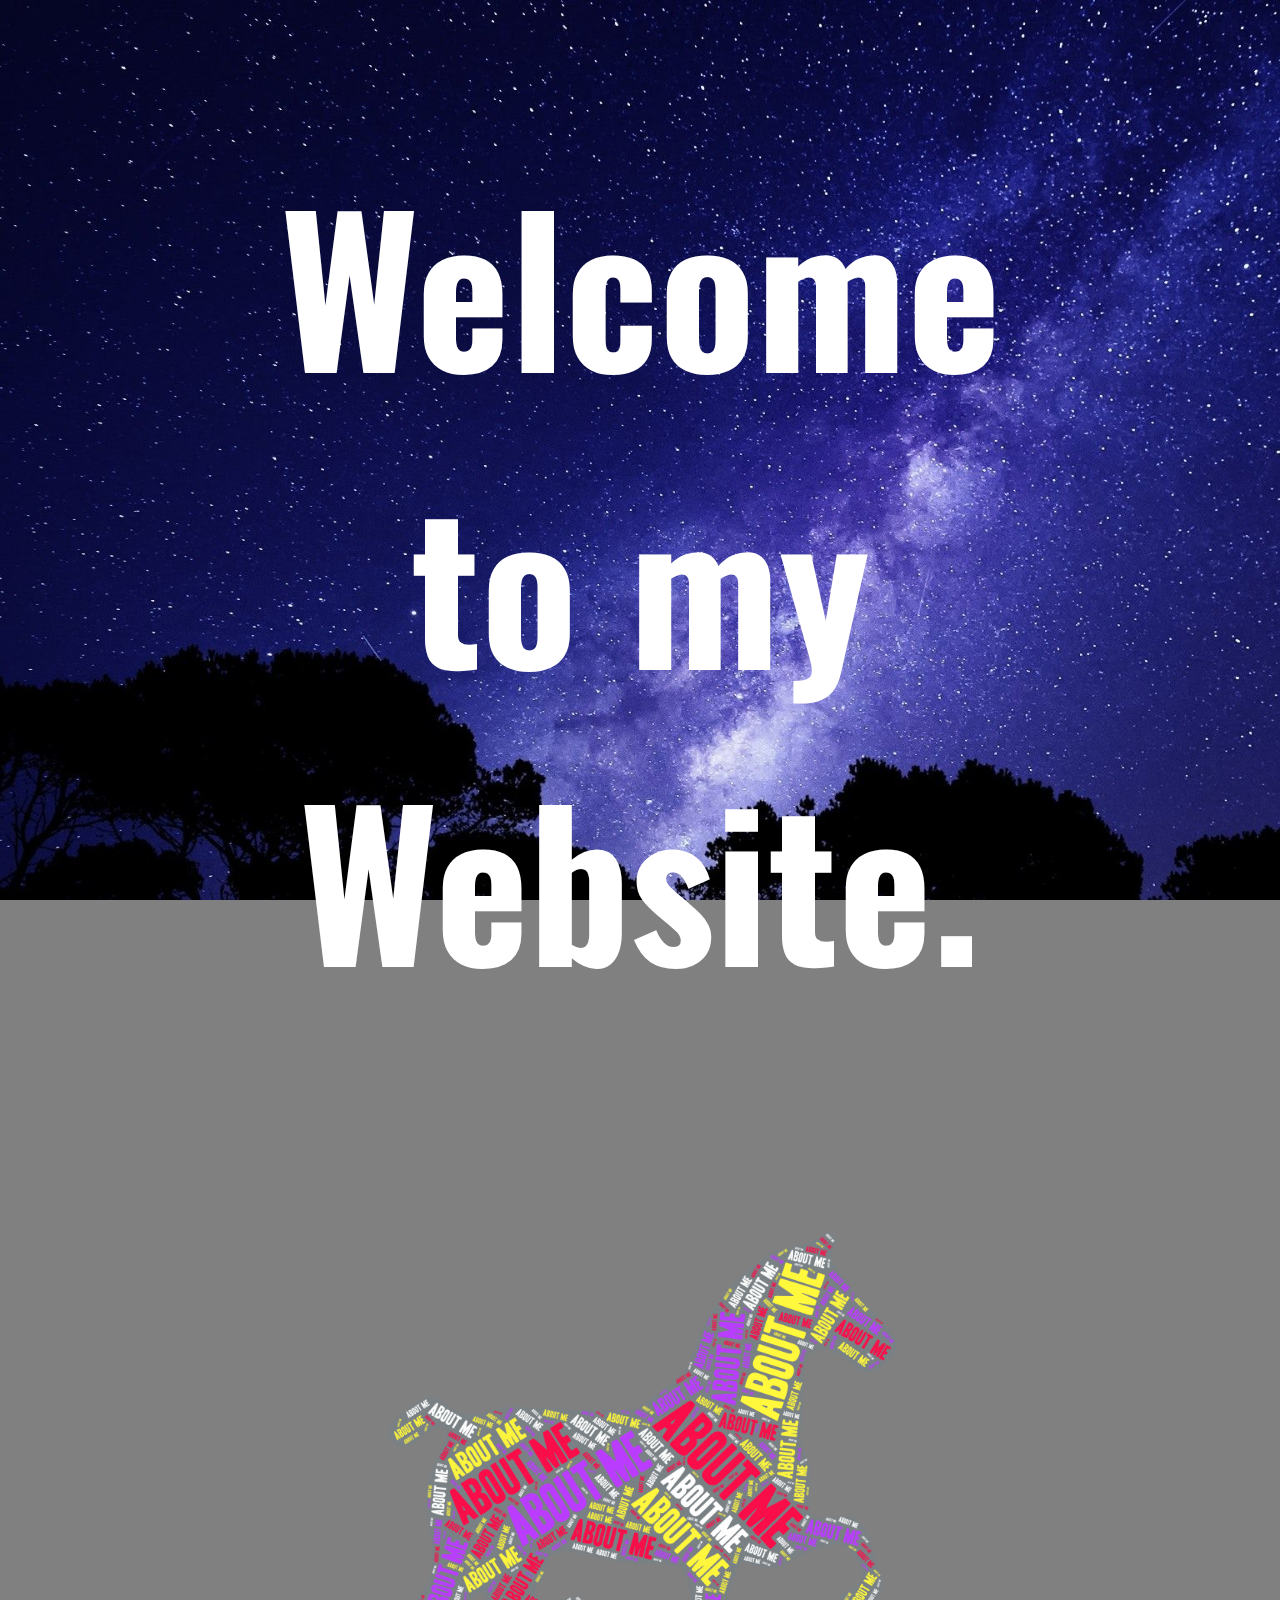
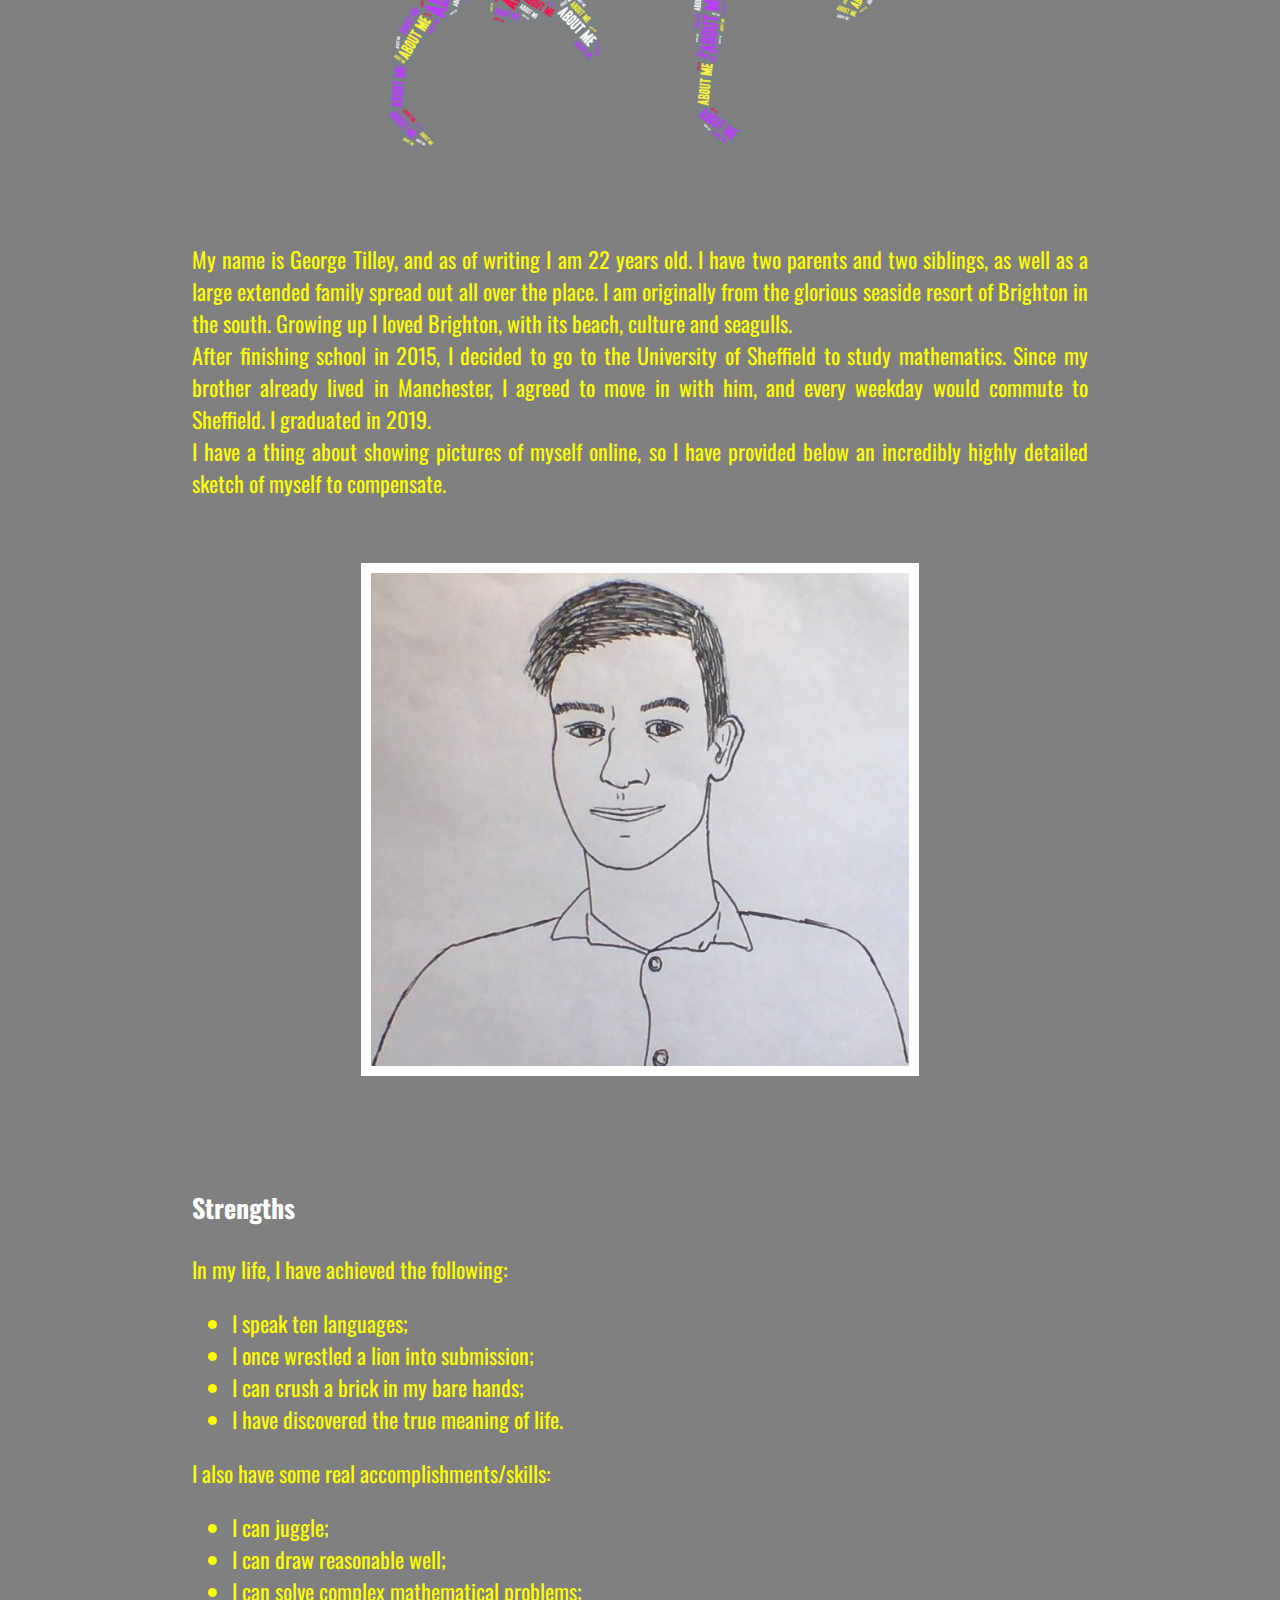
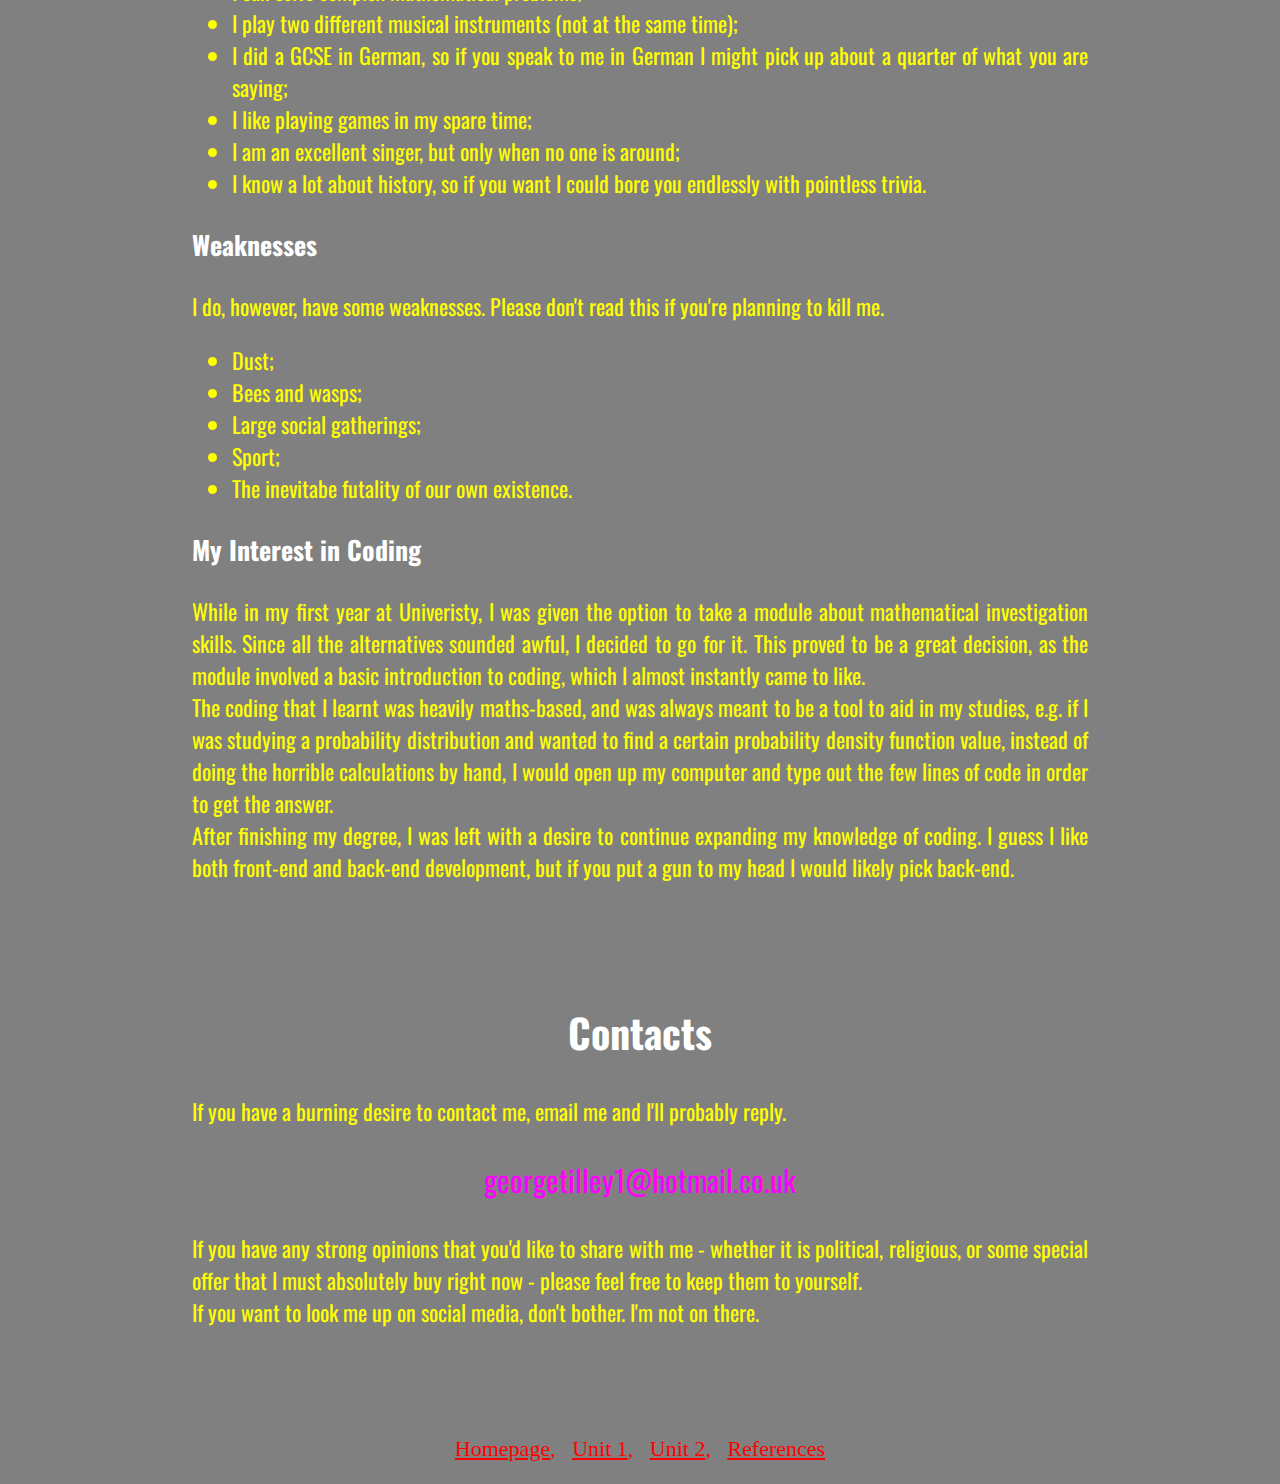
==== index.html @ 0f6297c3 "Add files via upload" ====
<!DOCTYPE html>
<html lang="en">
<head>
    <meta charset="UTF-8">
    <link rel="stylesheet" type="text/css" href="main.css">
    <link href="https://fonts.googleapis.com/css2?family=Oswald:wght@500&display=swap" rel="stylesheet">
    <link href="https://fonts.googleapis.com/css2?family=Cinzel:wght@700&display=swap" rel="stylesheet">
    <title>Homepage</title>
</head>

<body>
    <h1 id="welcome">Welcome to my Website.</h1>

    <div>
        <img class="logo" src="logo1.png" alt="About Me">
    </div>
    

    <div class="text">
        <p>My name is George Tilley, and as of writing I am 22 years old. I have two parents and two siblings, as well as a large extended family spread out all over the place. I am originally from the glorious seaside resort of Brighton in the south. Growing up I loved Brighton, with its beach, culture and seagulls.<br> 
        After finishing school in 2015, I decided to go to the University of Sheffield to study mathematics. Since my brother already lived in Manchester, I agreed to move in with him, and every weekday would commute to Sheffield. I graduated in 2019. <br> I have a thing about showing pictures of myself online, so I have provided below an incredibly highly detailed sketch of myself to compensate. <br><br><br> <img id="sketch" src="sketch1.jpg" alt="Rough Sketch"></p><br><br>
    </div>

    <h3>Strengths</h3>
    <div class="text">
        <p>In my life, I have achieved the following:
        <ul>
            <li>I speak ten languages;
            <li>I once wrestled a lion into submission;
            <li>I can crush a brick in my bare hands;
            <li>I have discovered the true meaning of life.
        </ul>
        I also have some real accomplishments/skills: 
        <ul>
            <li>I can juggle;
            <li>I can draw reasonable well;
            <li>I can solve complex mathematical problems;
            <li>I play two different musical instruments (not at the same time);
            <li>I did a GCSE in German, so if you speak to me in German I might pick up about a quarter of what you are saying;
            <li>I like playing games in my spare time;
            <li>I am an excellent singer, but only when no one is around;
            <li>I know a lot about history, so if you want I could bore you endlessly with pointless trivia.
        </ul></p>
    </div>

    <h3>Weaknesses</h3>
    <div class="text">
        <p>I do, however, have some weaknesses. Please don't read this if you're planning to kill me.
        <ul>
            <li>Dust;
            <li>Bees and wasps;
            <li>Large social gatherings;
            <li>Sport;
            <li>The inevitabe futality of our own existence.
        </ul></p>
    </div>

    <h3>My Interest in Coding</h3>

    <div class="text">
        <p>While in my first year at Univeristy, I was given the option to take a module about mathematical investigation skills. Since all the alternatives sounded awful, I decided to go for it. This proved to be a great decision, as the module involved a basic introduction to coding, which I almost instantly came to like. <br> The coding that I learnt was heavily maths-based, and was always meant to be a tool to aid in my studies, e.g. if I was studying a probability distribution and wanted to find a certain probability density function value, instead of doing the horrible calculations by hand, I would open up my computer and type out the few lines of code in order to get the answer. <br> After finishing my degree, I was left with a desire to continue expanding my knowledge of coding. I guess I like both front-end and back-end development, but if you put a gun to my head I would likely pick back-end.</p><br><br>
    </div>

    <h2>Contacts</h2>
    <div class="text">
        <p>If you have a burning desire to contact me, email me and I'll probably reply.</p>
        <p id="email">georgetilley1@hotmail.co.uk</p>
        <p>If you have any strong opinions that you'd like to share with me - whether it is political, religious, or some special offer that I must absolutely buy right now - please feel free to keep them to yourself.<br> If you want to look me up on social media, don't bother. I'm not on there.</p><br><br>
    </div>

    <div class="nav">
        <p><a href="index.html">Homepage</a>, &nbsp; <a href="unit1.html">Unit 1</a>, &nbsp; <a href="unit2.html">Unit 2</a>, &nbsp; <a href="references.html">References</a><p>
    </div>

</body>
</html>
---- main.css ----
body {
    background: url("background2.jpg") repeat center center fixed;
    background-color: gray;
    margin-left: 15%;
    margin-right: 15%;
    margin-top: auto;
    margin-bottom: auto;
    background-size: cover;
    width: auto;
}

h1 {
    font-family: 'Oswald', sans-serif;
    font-size: 100px;
    text-align: center;
    color: white;
}

.logo {
    display: block;
    width: 60%;
    padding: 60px;
    margin-left: auto;
    margin-right: auto;
}

#welcome {
    font-size: 200px;
    text-align: center;
}

h2 {
    font-family: 'Oswald', sans-serif;
    font-size: 40px;
    color: white;
    text-align: center;
}

h3 {
    font-family: 'Oswald', sans-serif;
    font-size: 26px;
    color: white;
}

.text {
    /* font-family: 'Cinzel', serif; */
    font-family: 'Oswald', sans-serif;
    color: yellow;
    font-size: 22px;
    text-align: justify;
    text-justify: inter-word;
}

#sketch {
    display: block;
    width: 60%;
    padding: 0px;
    margin-left: auto;
    margin-right: auto;
    border: 10px solid white;
}

#email {
    color: magenta;
    font-size: 30px;
    text-align: center;
}

.nav {
    color: red;
    font-size: 22px;
    text-align: center;
}

a {
    color: red;
    font-size: 22px;
}
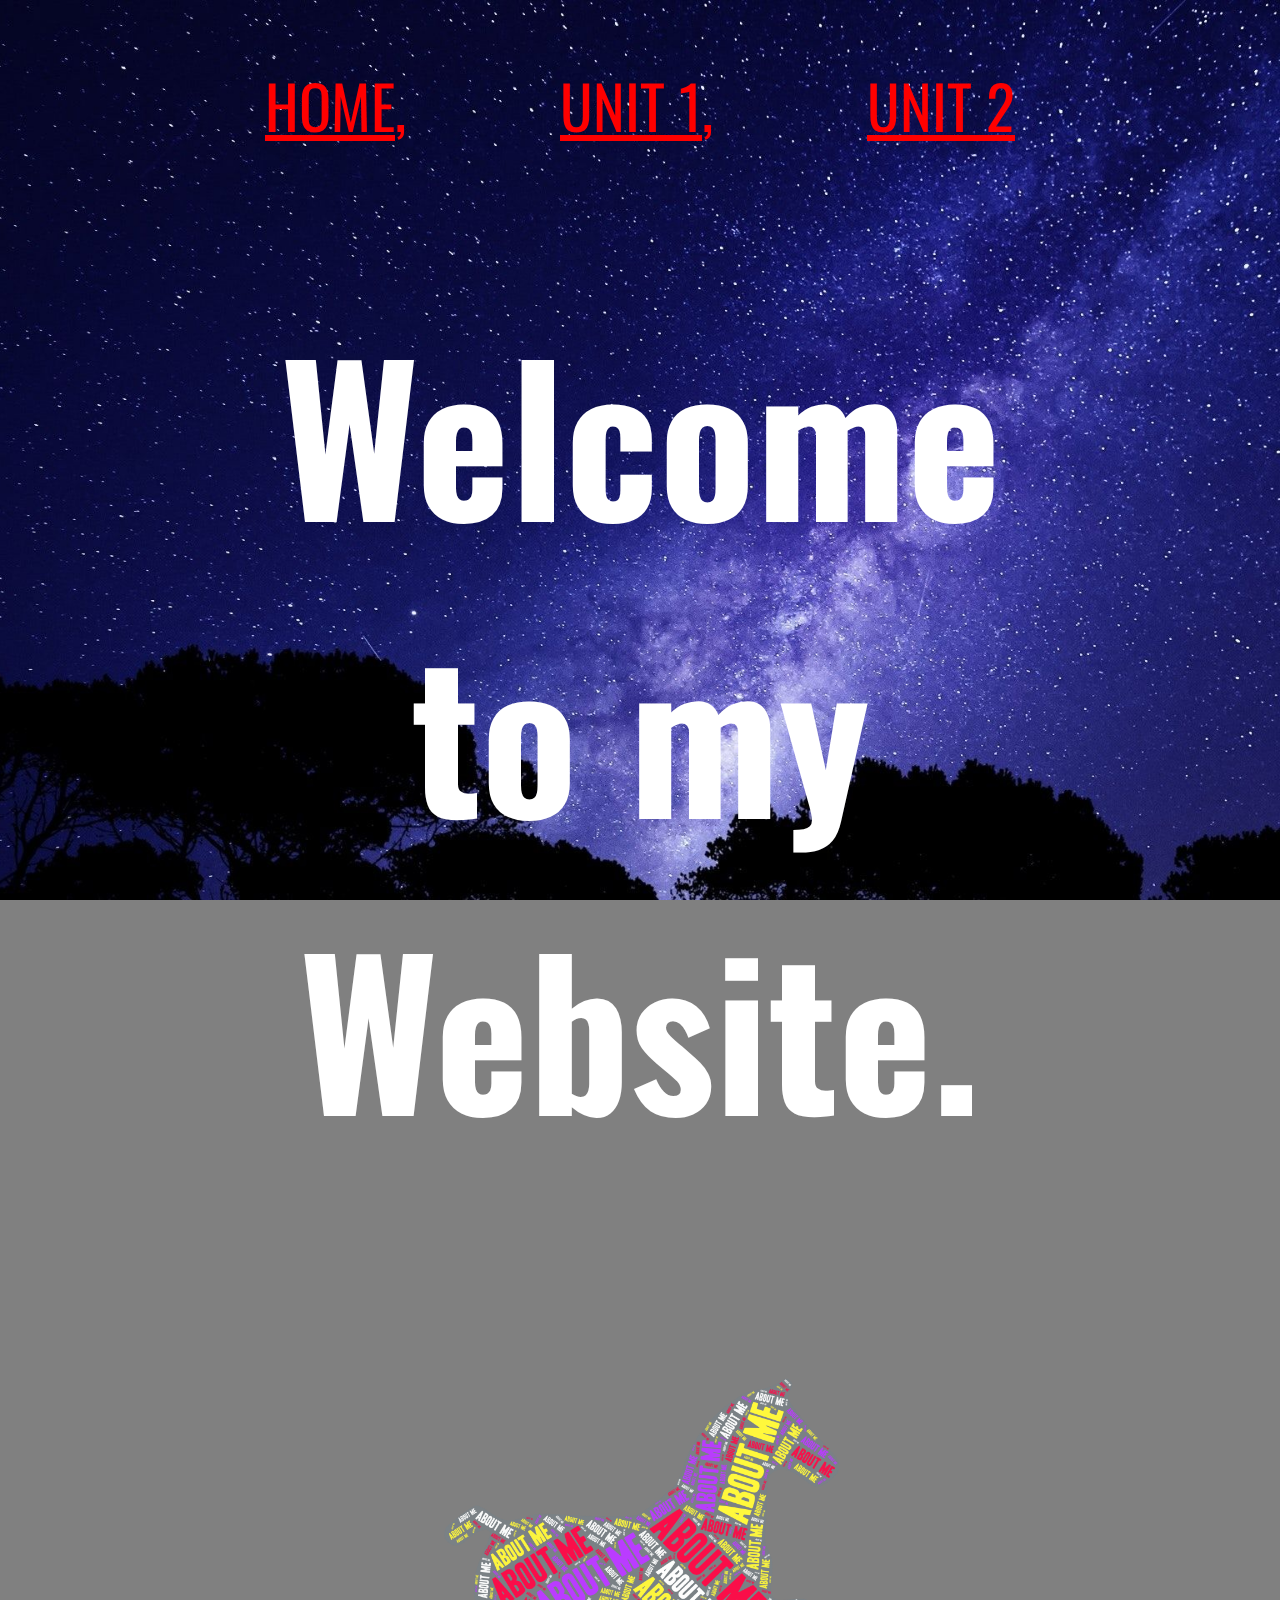
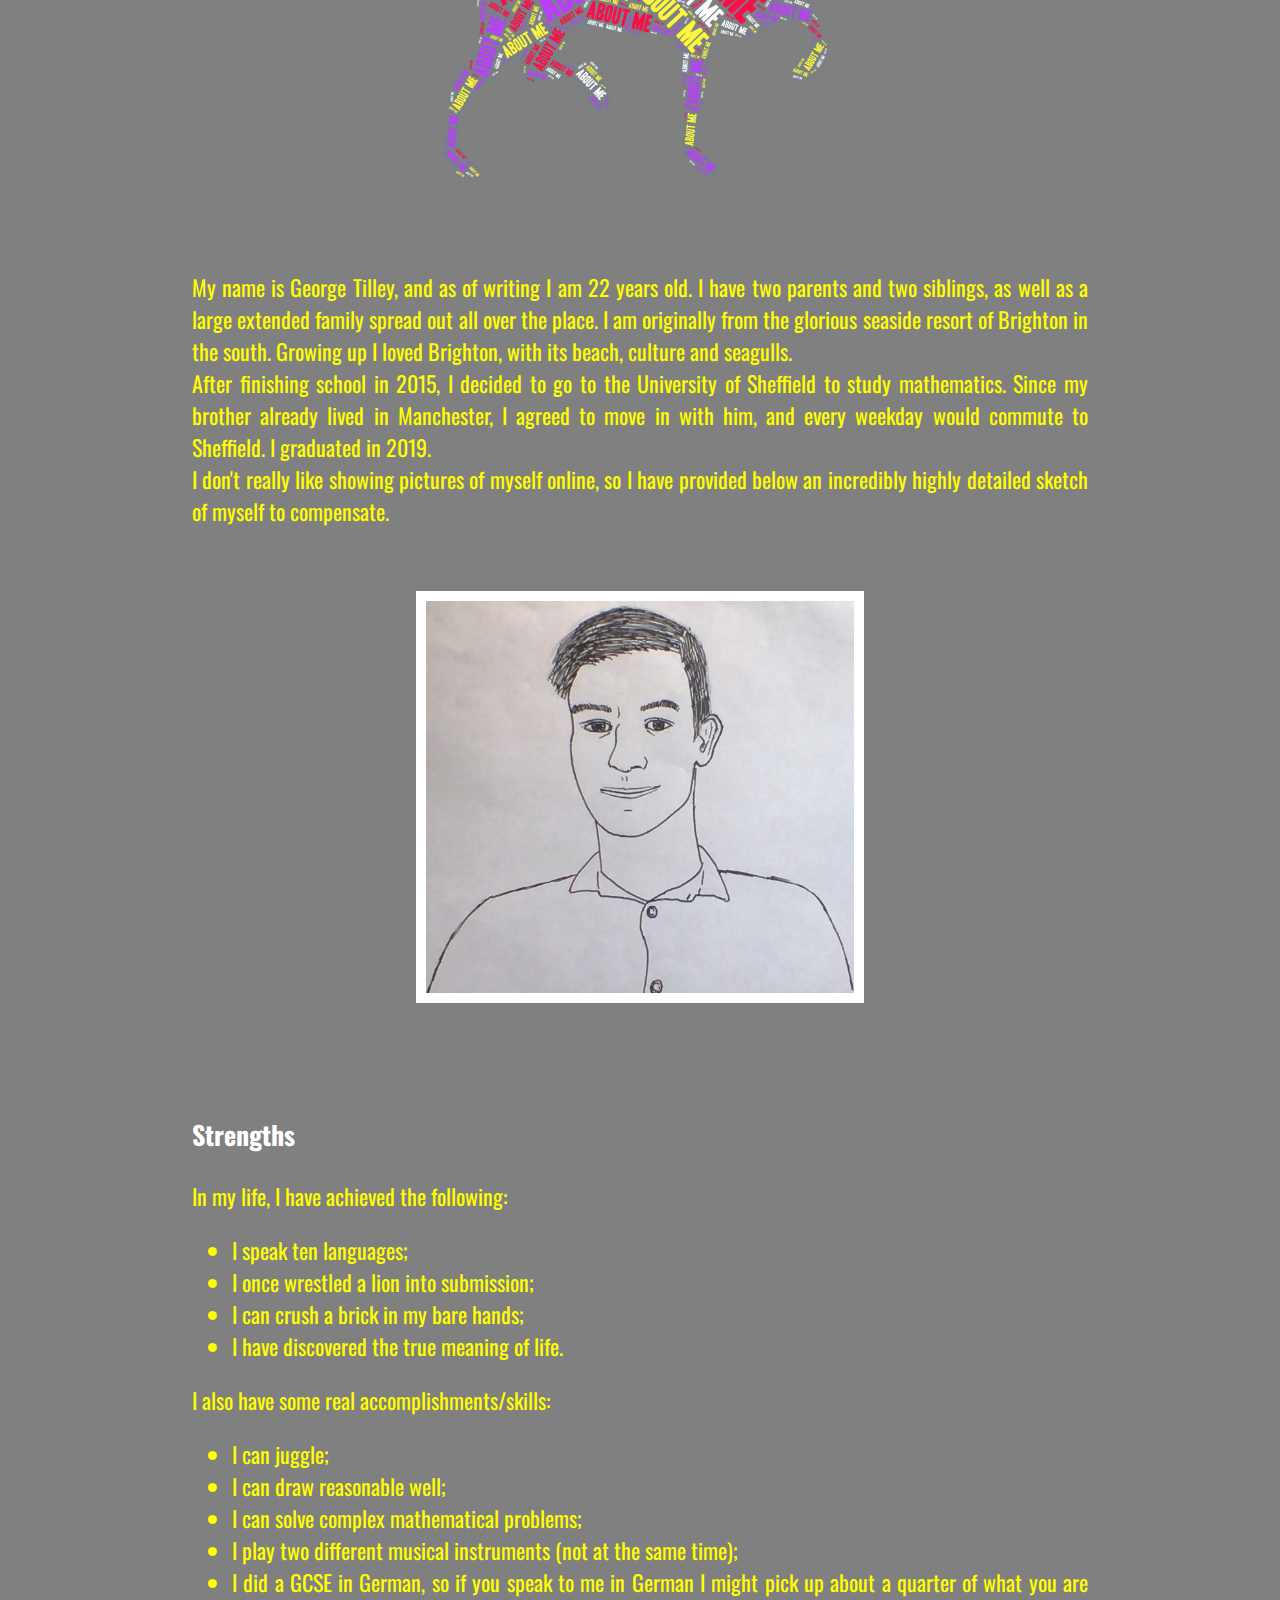
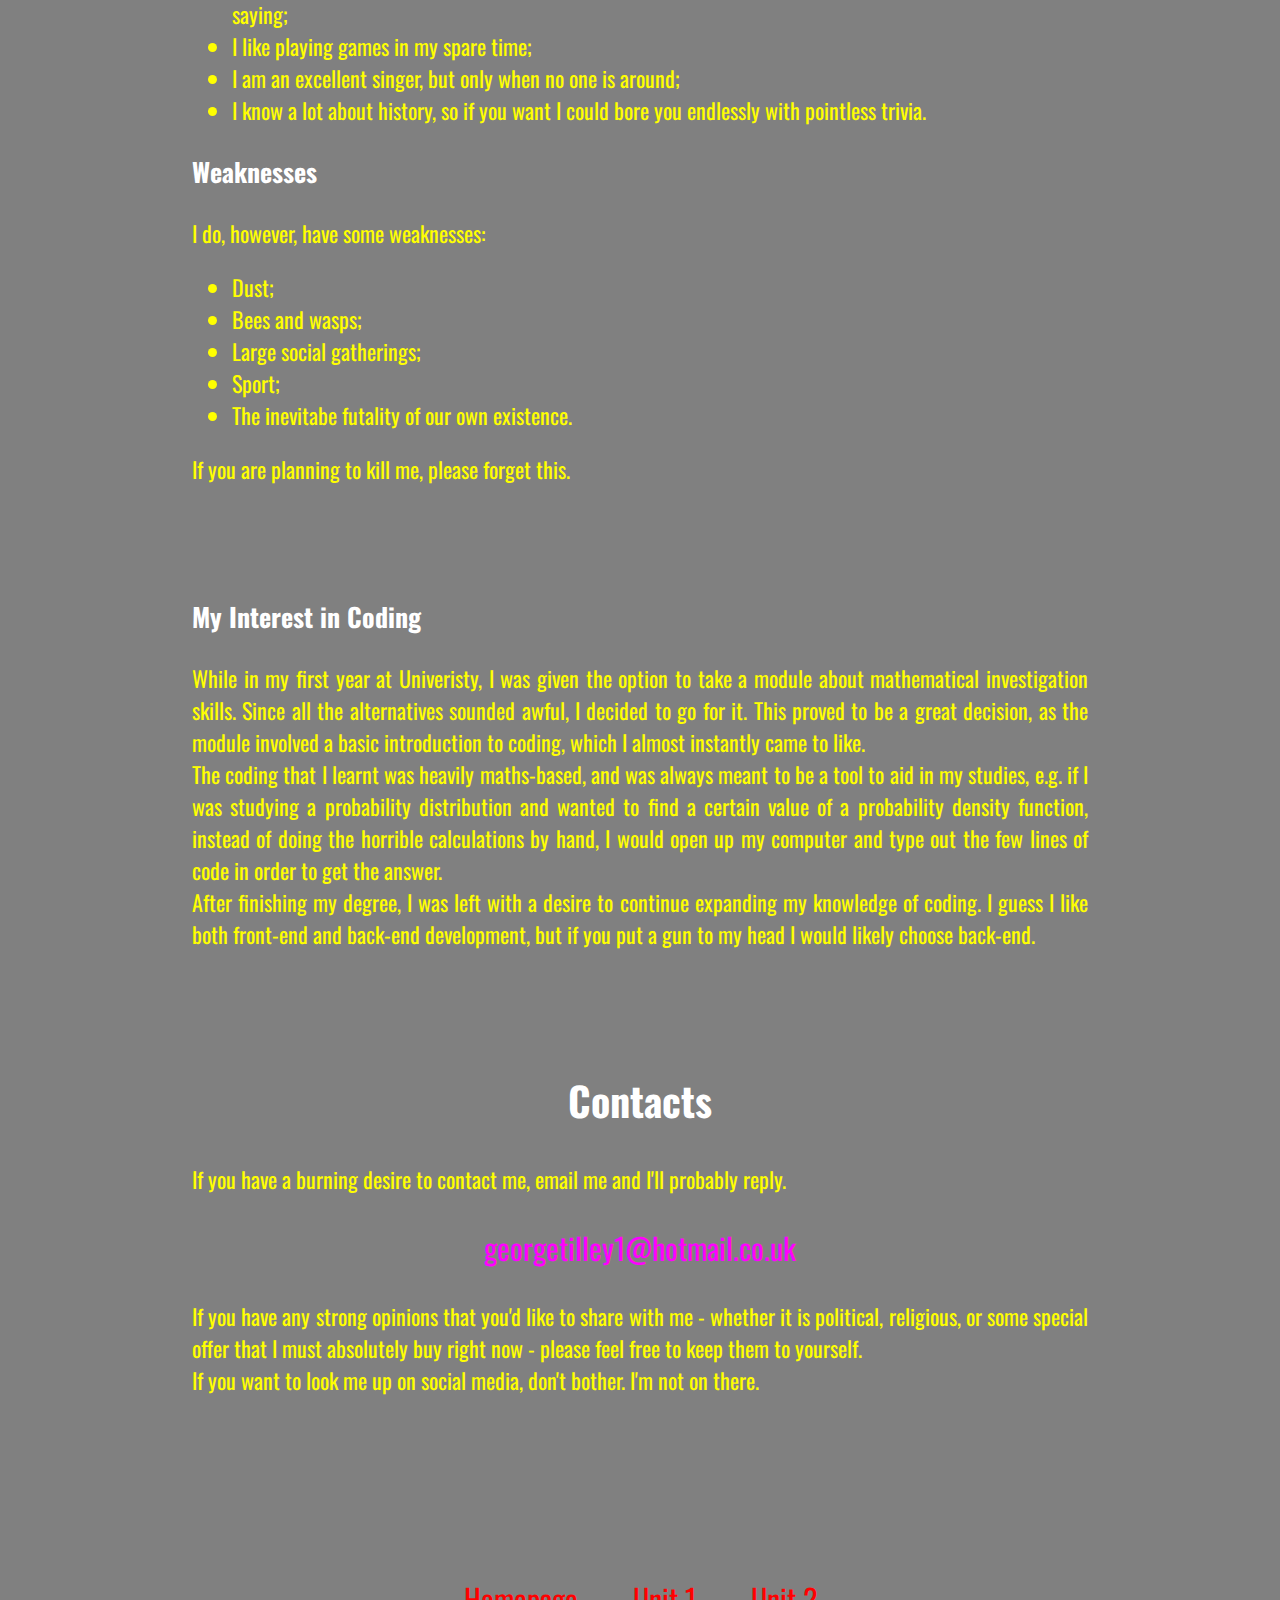
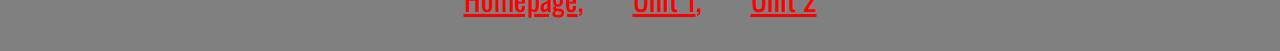
==== commit acf218d8: "Add files via upload" ====
--- a/index.html
+++ b/index.html
@@ -9,6 +9,15 @@
 </head>
 
 <body>
+    <!-- <div class="container">
+        <div class="box box 1"><a href="index.html">HOME</a></div>
+        <div class="box box 2"><a href="unit1.html">UNIT 1</a></div>
+        <div class="box box 3"><a href="unit2.html">UNIT 2</a></div>
+    </div> -->
+    <div class="navbar">
+        <p><a class="link1" href="index.html">HOME</a>, &nbsp; &nbsp; &nbsp; &nbsp; &nbsp; <a class="link1" href="unit1.html">UNIT 1</a>, &nbsp; &nbsp; &nbsp; &nbsp; &nbsp; <a class="link1" href="unit2.html">UNIT 2</a><p>
+    </div>
+
     <h1 id="welcome">Welcome to my Website.</h1>
 
     <div>
@@ -18,7 +27,7 @@
 
     <div class="text">
         <p>My name is George Tilley, and as of writing I am 22 years old. I have two parents and two siblings, as well as a large extended family spread out all over the place. I am originally from the glorious seaside resort of Brighton in the south. Growing up I loved Brighton, with its beach, culture and seagulls.<br> 
-        After finishing school in 2015, I decided to go to the University of Sheffield to study mathematics. Since my brother already lived in Manchester, I agreed to move in with him, and every weekday would commute to Sheffield. I graduated in 2019. <br> I have a thing about showing pictures of myself online, so I have provided below an incredibly highly detailed sketch of myself to compensate. <br><br><br> <img id="sketch" src="sketch1.jpg" alt="Rough Sketch"></p><br><br>
+        After finishing school in 2015, I decided to go to the University of Sheffield to study mathematics. Since my brother already lived in Manchester, I agreed to move in with him, and every weekday would commute to Sheffield. I graduated in 2019. <br> I don't really like showing pictures of myself online, so I have provided below an incredibly highly detailed sketch of myself to compensate. <br><br><br> <img id="sketch" src="sketch1.jpg" alt="Rough Sketch"></p><br><br>
     </div>
 
     <h3>Strengths</h3>
@@ -45,31 +54,32 @@
 
     <h3>Weaknesses</h3>
     <div class="text">
-        <p>I do, however, have some weaknesses. Please don't read this if you're planning to kill me.
+        <p>I do, however, have some weaknesses:
         <ul>
             <li>Dust;
             <li>Bees and wasps;
             <li>Large social gatherings;
             <li>Sport;
             <li>The inevitabe futality of our own existence.
-        </ul></p>
+        </ul>
+        If you are planning to kill me, please forget this.</p><br><br>
     </div>
 
     <h3>My Interest in Coding</h3>
 
     <div class="text">
-        <p>While in my first year at Univeristy, I was given the option to take a module about mathematical investigation skills. Since all the alternatives sounded awful, I decided to go for it. This proved to be a great decision, as the module involved a basic introduction to coding, which I almost instantly came to like. <br> The coding that I learnt was heavily maths-based, and was always meant to be a tool to aid in my studies, e.g. if I was studying a probability distribution and wanted to find a certain probability density function value, instead of doing the horrible calculations by hand, I would open up my computer and type out the few lines of code in order to get the answer. <br> After finishing my degree, I was left with a desire to continue expanding my knowledge of coding. I guess I like both front-end and back-end development, but if you put a gun to my head I would likely pick back-end.</p><br><br>
+        <p>While in my first year at Univeristy, I was given the option to take a module about mathematical investigation skills. Since all the alternatives sounded awful, I decided to go for it. This proved to be a great decision, as the module involved a basic introduction to coding, which I almost instantly came to like. <br> The coding that I learnt was heavily maths-based, and was always meant to be a tool to aid in my studies, e.g. if I was studying a probability distribution and wanted to find a certain value of a probability density function, instead of doing the horrible calculations by hand, I would open up my computer and type out the few lines of code in order to get the answer. <br> After finishing my degree, I was left with a desire to continue expanding my knowledge of coding. I guess I like both front-end and back-end development, but if you put a gun to my head I would likely choose back-end.</p><br><br>
     </div>
 
     <h2>Contacts</h2>
     <div class="text">
         <p>If you have a burning desire to contact me, email me and I'll probably reply.</p>
         <p id="email">georgetilley1@hotmail.co.uk</p>
-        <p>If you have any strong opinions that you'd like to share with me - whether it is political, religious, or some special offer that I must absolutely buy right now - please feel free to keep them to yourself.<br> If you want to look me up on social media, don't bother. I'm not on there.</p><br><br>
+        <p>If you have any strong opinions that you'd like to share with me - whether it is political, religious, or some special offer that I must absolutely buy right now - please feel free to keep them to yourself.<br> If you want to look me up on social media, don't bother. I'm not on there.</p><br><br><br><br>
     </div>
 
     <div class="nav">
-        <p><a href="index.html">Homepage</a>, &nbsp; <a href="unit1.html">Unit 1</a>, &nbsp; <a href="unit2.html">Unit 2</a>, &nbsp; <a href="references.html">References</a><p>
+        <p><a class="link2" href="index.html">Homepage</a>, &nbsp; &nbsp; &nbsp; <a class="link2" href="unit1.html">Unit 1</a>, &nbsp; &nbsp; &nbsp; <a class="link2" href="unit2.html">Unit 2</a><p>
     </div>
 
 </body>
--- a/main.css
+++ b/main.css
@@ -1,3 +1,7 @@
+* {
+    box-sizing: border-box;
+}
+
 body {
     background: url("background2.jpg") repeat center center fixed;
     background-color: gray;
@@ -7,6 +11,19 @@
     margin-bottom: auto;
     background-size: cover;
     width: auto;
+}
+
+.navbar {
+    font-family: 'Oswald', sans-serif;
+    color: red;
+    font-size: 60px;
+    text-align: center;
+}
+
+.link1 {
+    font-family: 'Oswald', sans-serif;
+    color: red;
+    font-size: 60px;
 }
 
 h1 {
@@ -53,7 +70,7 @@
 
 #sketch {
     display: block;
-    width: 60%;
+    width: 50%;
     padding: 0px;
     margin-left: auto;
     margin-right: auto;
@@ -66,13 +83,27 @@
     text-align: center;
 }
 
+.green {
+    color: aquamarine;
+}
+
+.reference {
+    color: aquamarine;
+    font-family: 'Oswald', sans-serif;
+    font-size: 22px;
+    text-align: justify;
+    text-justify: inter-word;
+}
+
 .nav {
+    font-family: 'Oswald', sans-serif;
     color: red;
-    font-size: 22px;
+    font-size: 30px;
     text-align: center;
 }
 
-a {
+.link2 {
+    font-family: 'Oswald', sans-serif;
     color: red;
-    font-size: 22px;
+    font-size: 30px;
 }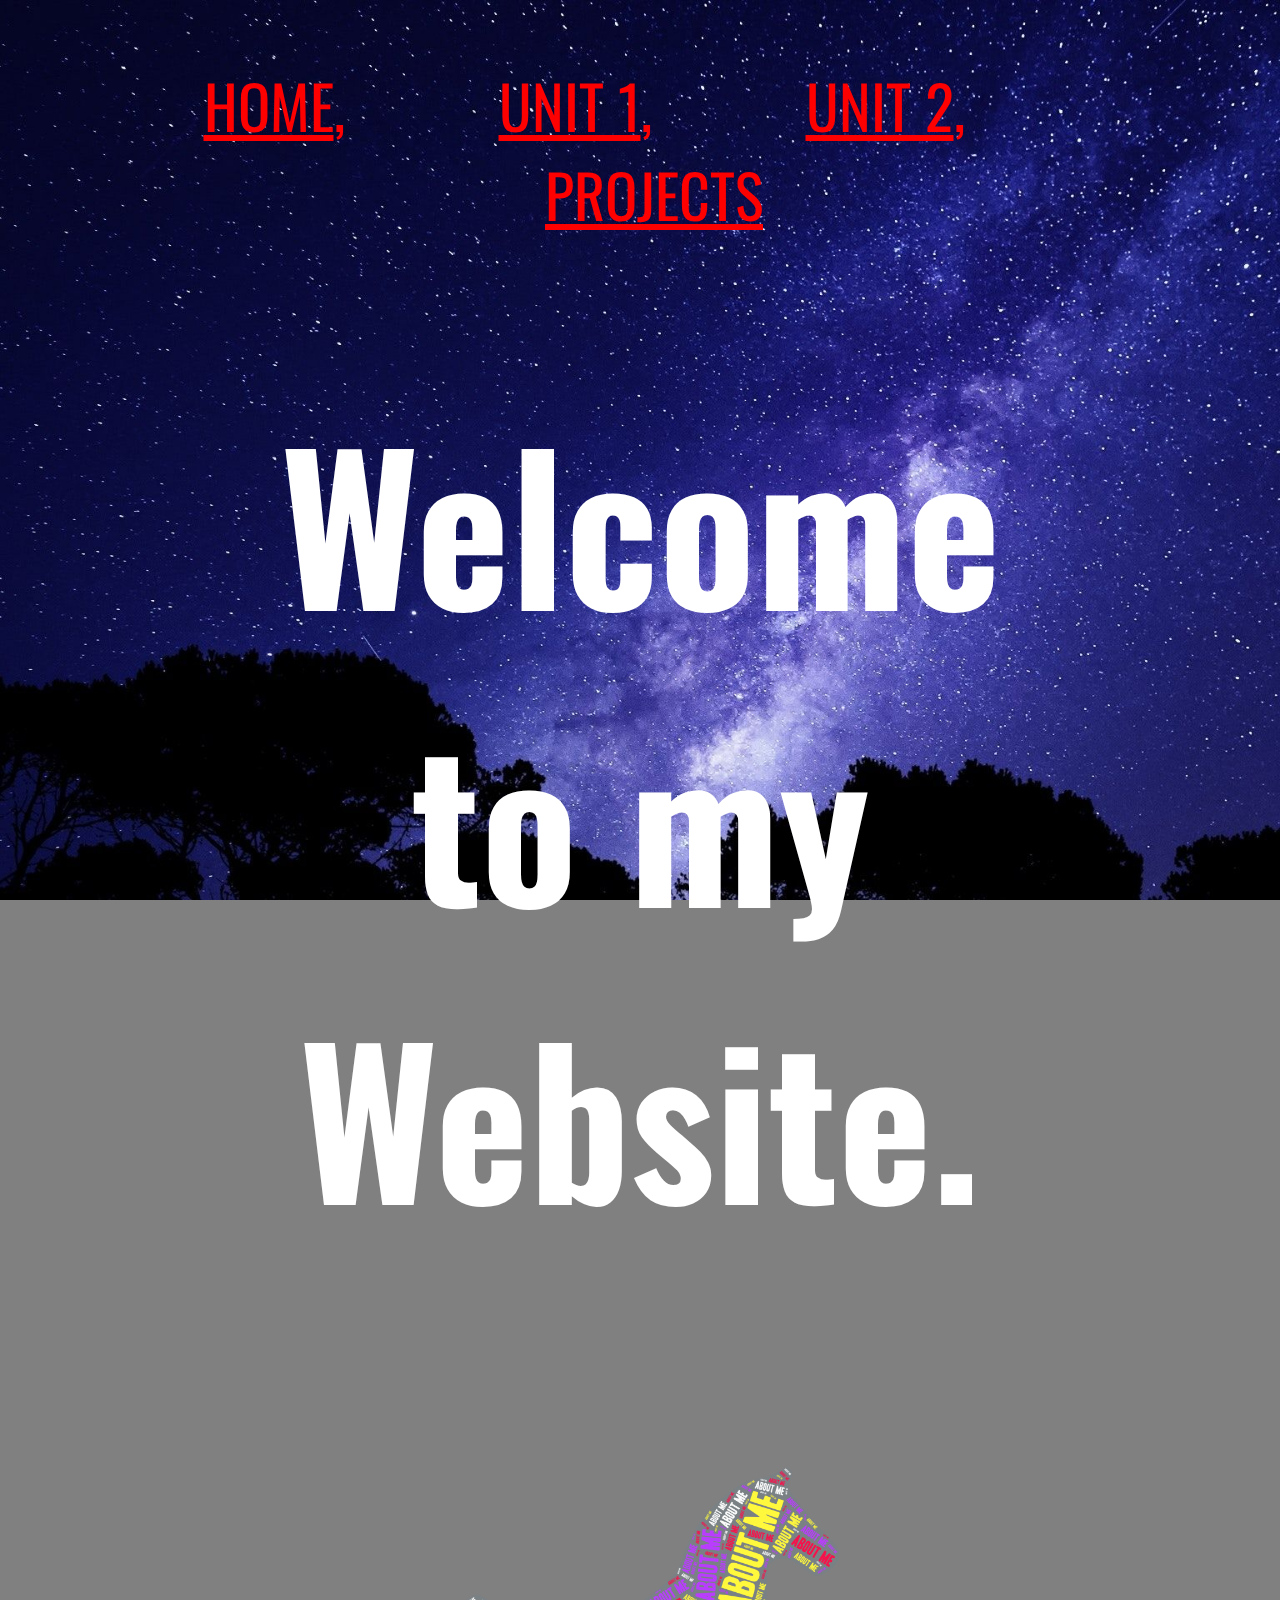
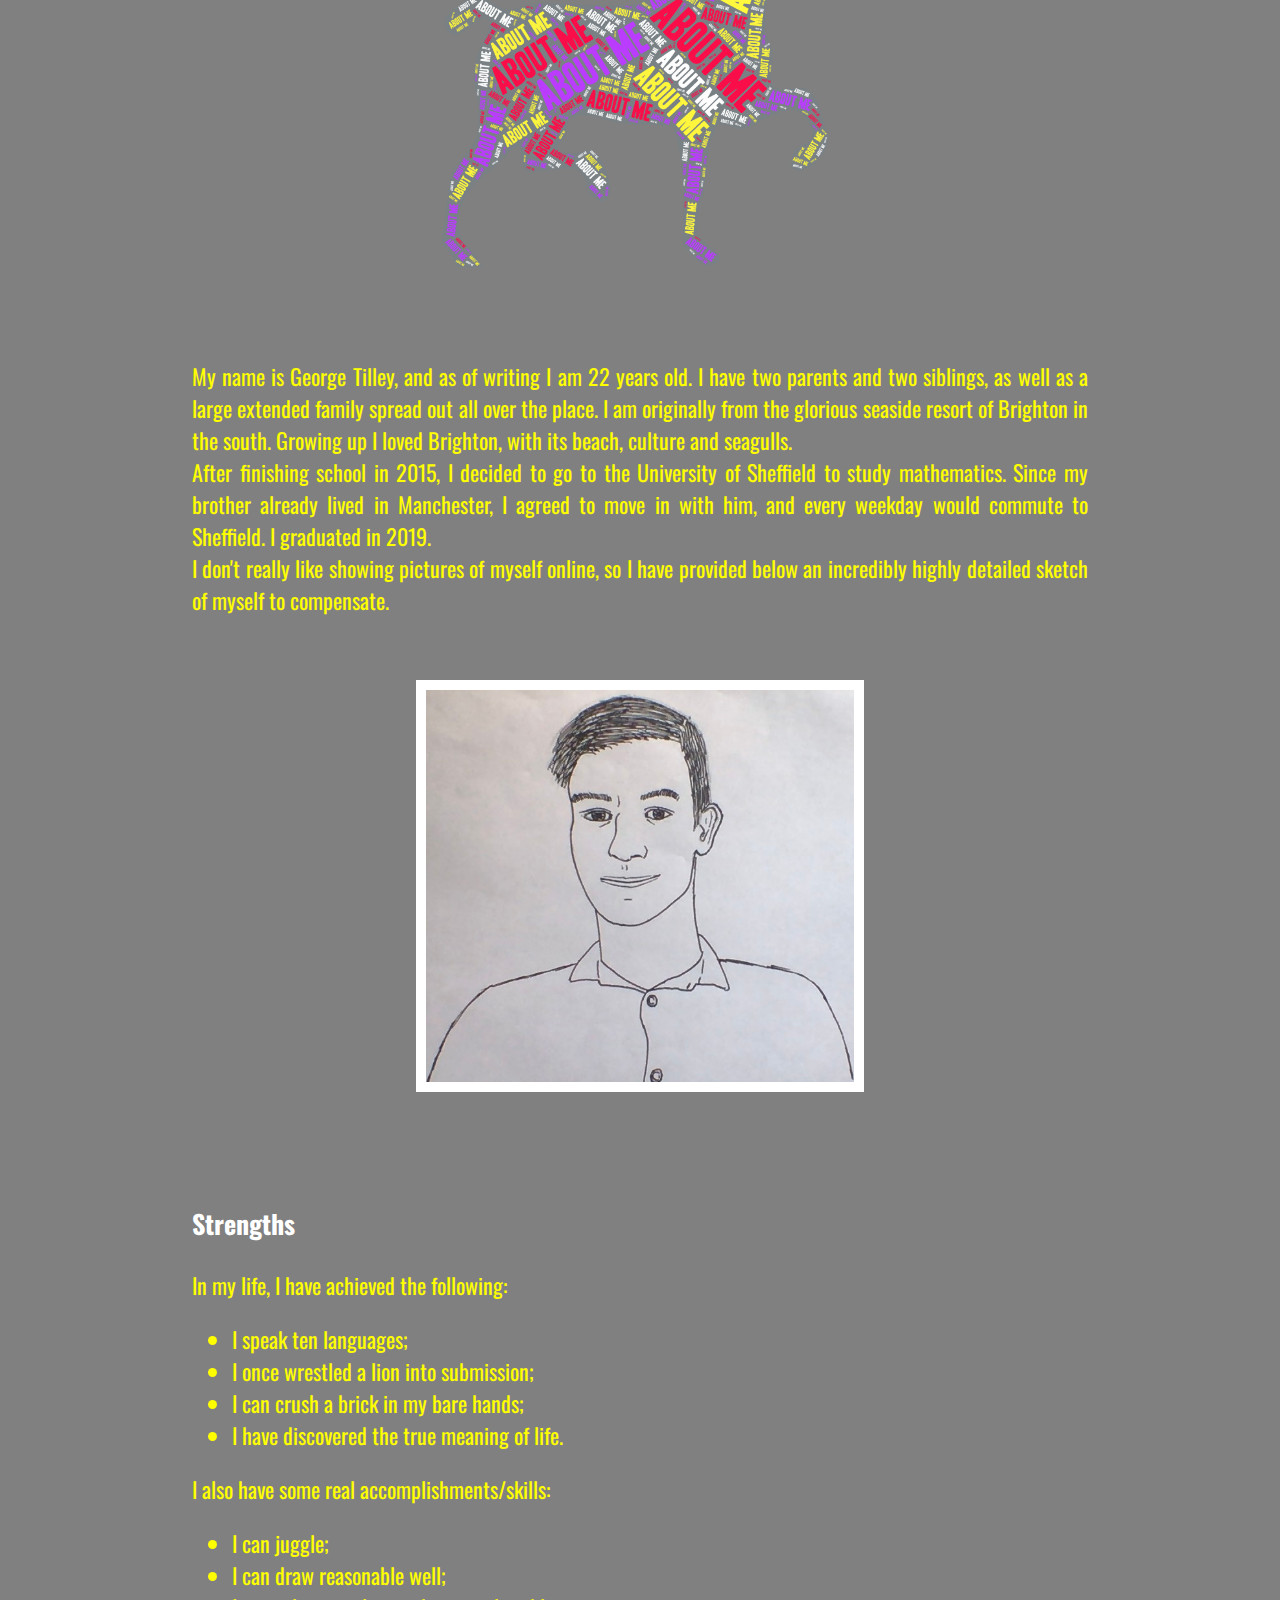
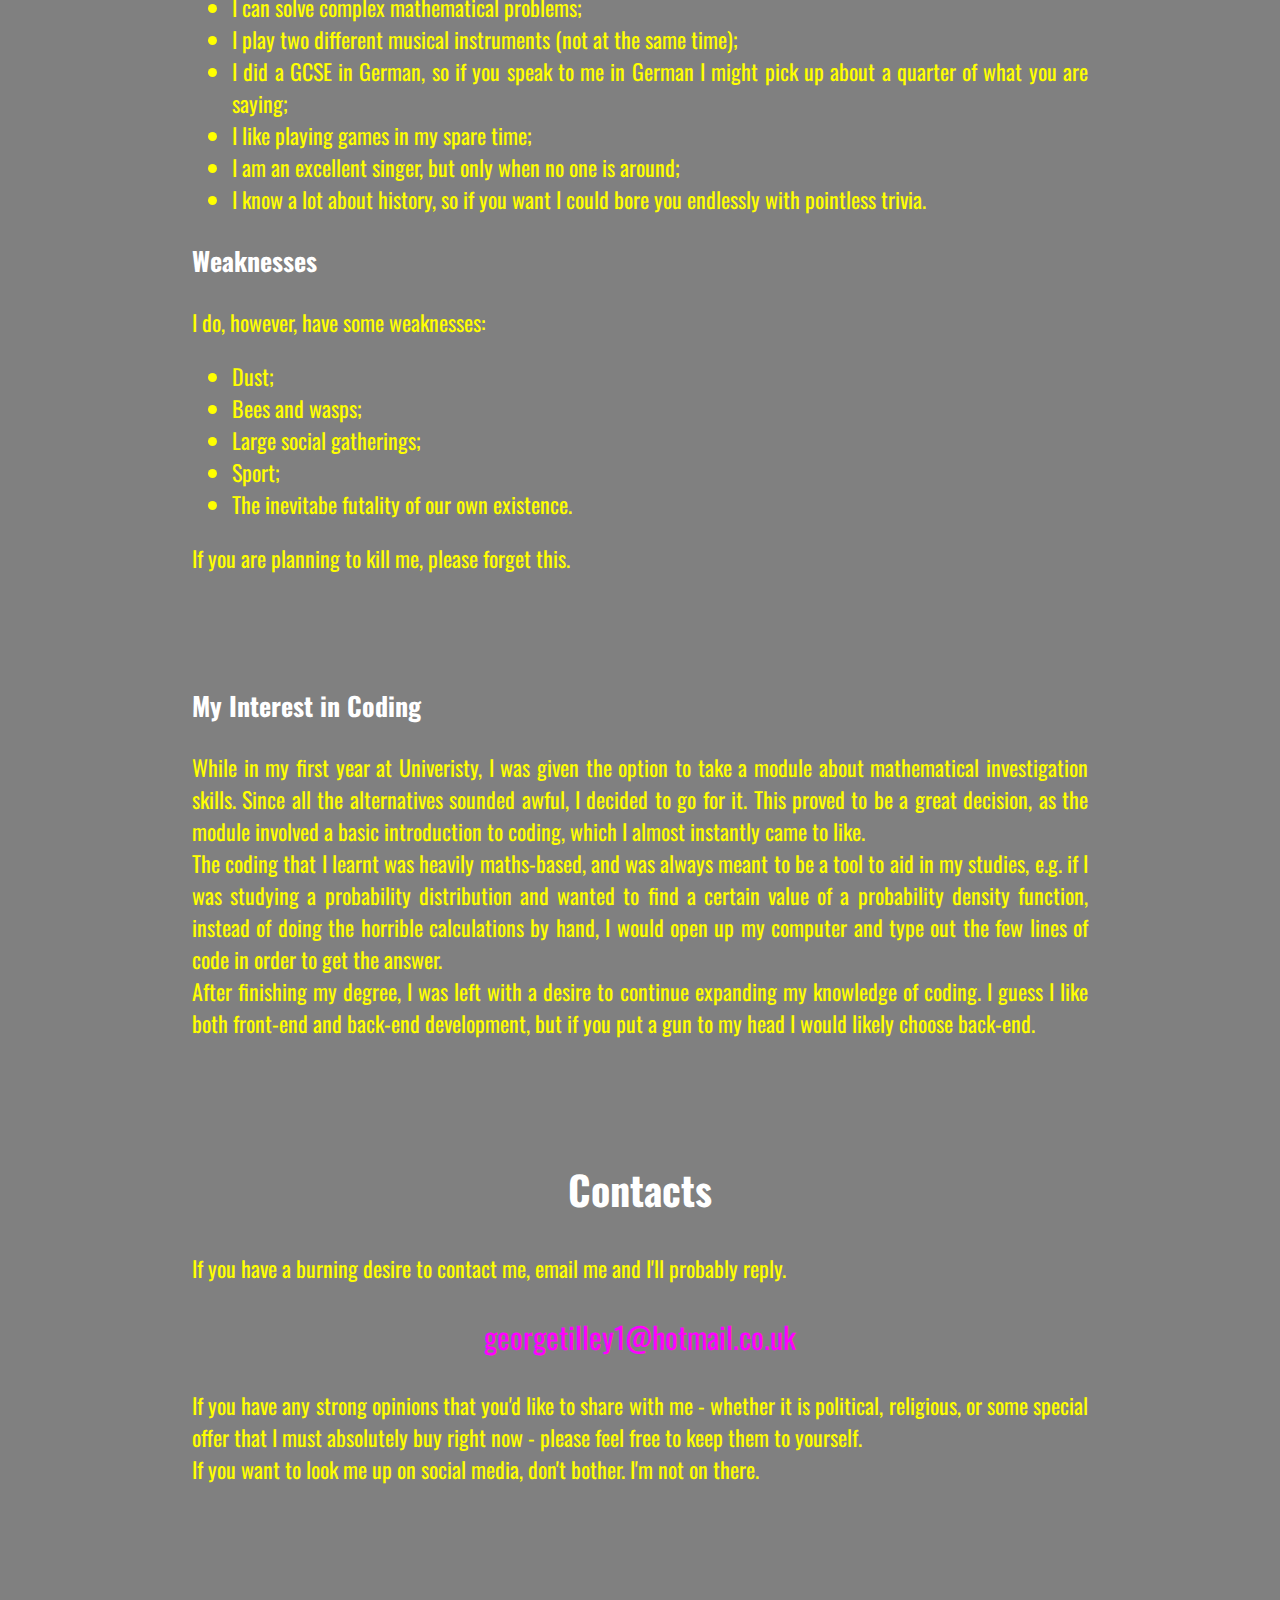
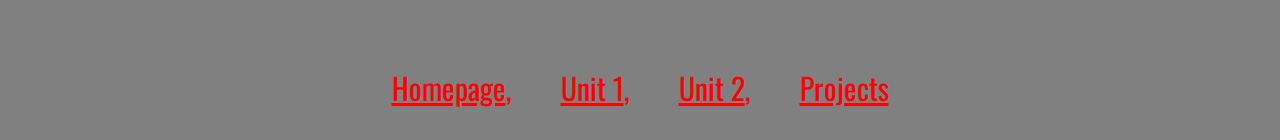
==== commit 8c4fe496: "Added projects page" ====
--- a/index.html
+++ b/index.html
@@ -15,7 +15,7 @@
         <div class="box box 3"><a href="unit2.html">UNIT 2</a></div>
     </div> -->
     <div class="navbar">
-        <p><a class="link1" href="index.html">HOME</a>, &nbsp; &nbsp; &nbsp; &nbsp; &nbsp; <a class="link1" href="unit1.html">UNIT 1</a>, &nbsp; &nbsp; &nbsp; &nbsp; &nbsp; <a class="link1" href="unit2.html">UNIT 2</a><p>
+        <p><a class="link1" href="index.html">HOME</a>, &nbsp; &nbsp; &nbsp; &nbsp; &nbsp; <a class="link1" href="unit1.html">UNIT 1</a>, &nbsp; &nbsp; &nbsp; &nbsp; &nbsp; <a class="link1" href="unit2.html">UNIT 2</a>, &nbsp; &nbsp; &nbsp; &nbsp; &nbsp; <a class="link1" href="projects.html">PROJECTS</a><p>
     </div>
 
     <h1 id="welcome">Welcome to my Website.</h1>
@@ -79,8 +79,7 @@
     </div>
 
     <div class="nav">
-        <p><a class="link2" href="index.html">Homepage</a>, &nbsp; &nbsp; &nbsp; <a class="link2" href="unit1.html">Unit 1</a>, &nbsp; &nbsp; &nbsp; <a class="link2" href="unit2.html">Unit 2</a><p>
+        <p><a class="link2" href="index.html">Homepage</a>, &nbsp; &nbsp; &nbsp; <a class="link2" href="unit1.html">Unit 1</a>, &nbsp; &nbsp; &nbsp; <a class="link2" href="unit2.html">Unit 2</a>, &nbsp; &nbsp; &nbsp; <a class="link2" href="projects.html">Projects</a><p>
     </div>
-
 </body>
 </html>--- a/main.css
+++ b/main.css
@@ -36,6 +36,14 @@
 .logo {
     display: block;
     width: 60%;
+    padding: 60px;
+    margin-left: auto;
+    margin-right: auto;
+}
+
+#logo4 {
+    display: block;
+    width: 40%;
     padding: 60px;
     margin-left: auto;
     margin-right: auto;
@@ -106,4 +114,20 @@
     font-family: 'Oswald', sans-serif;
     color: red;
     font-size: 30px;
+}
+
+#link3 {
+    font-family: 'Oswald', sans-serif;
+    color: red;
+    font-size: 22px;
+    text-align: justify;
+    text-justify: inter-word;
+}
+
+#code {
+    width: 100%;
+    height: 1000px;
+    margin-left: auto;
+    margin-right: auto;
+    padding: 10px;
 }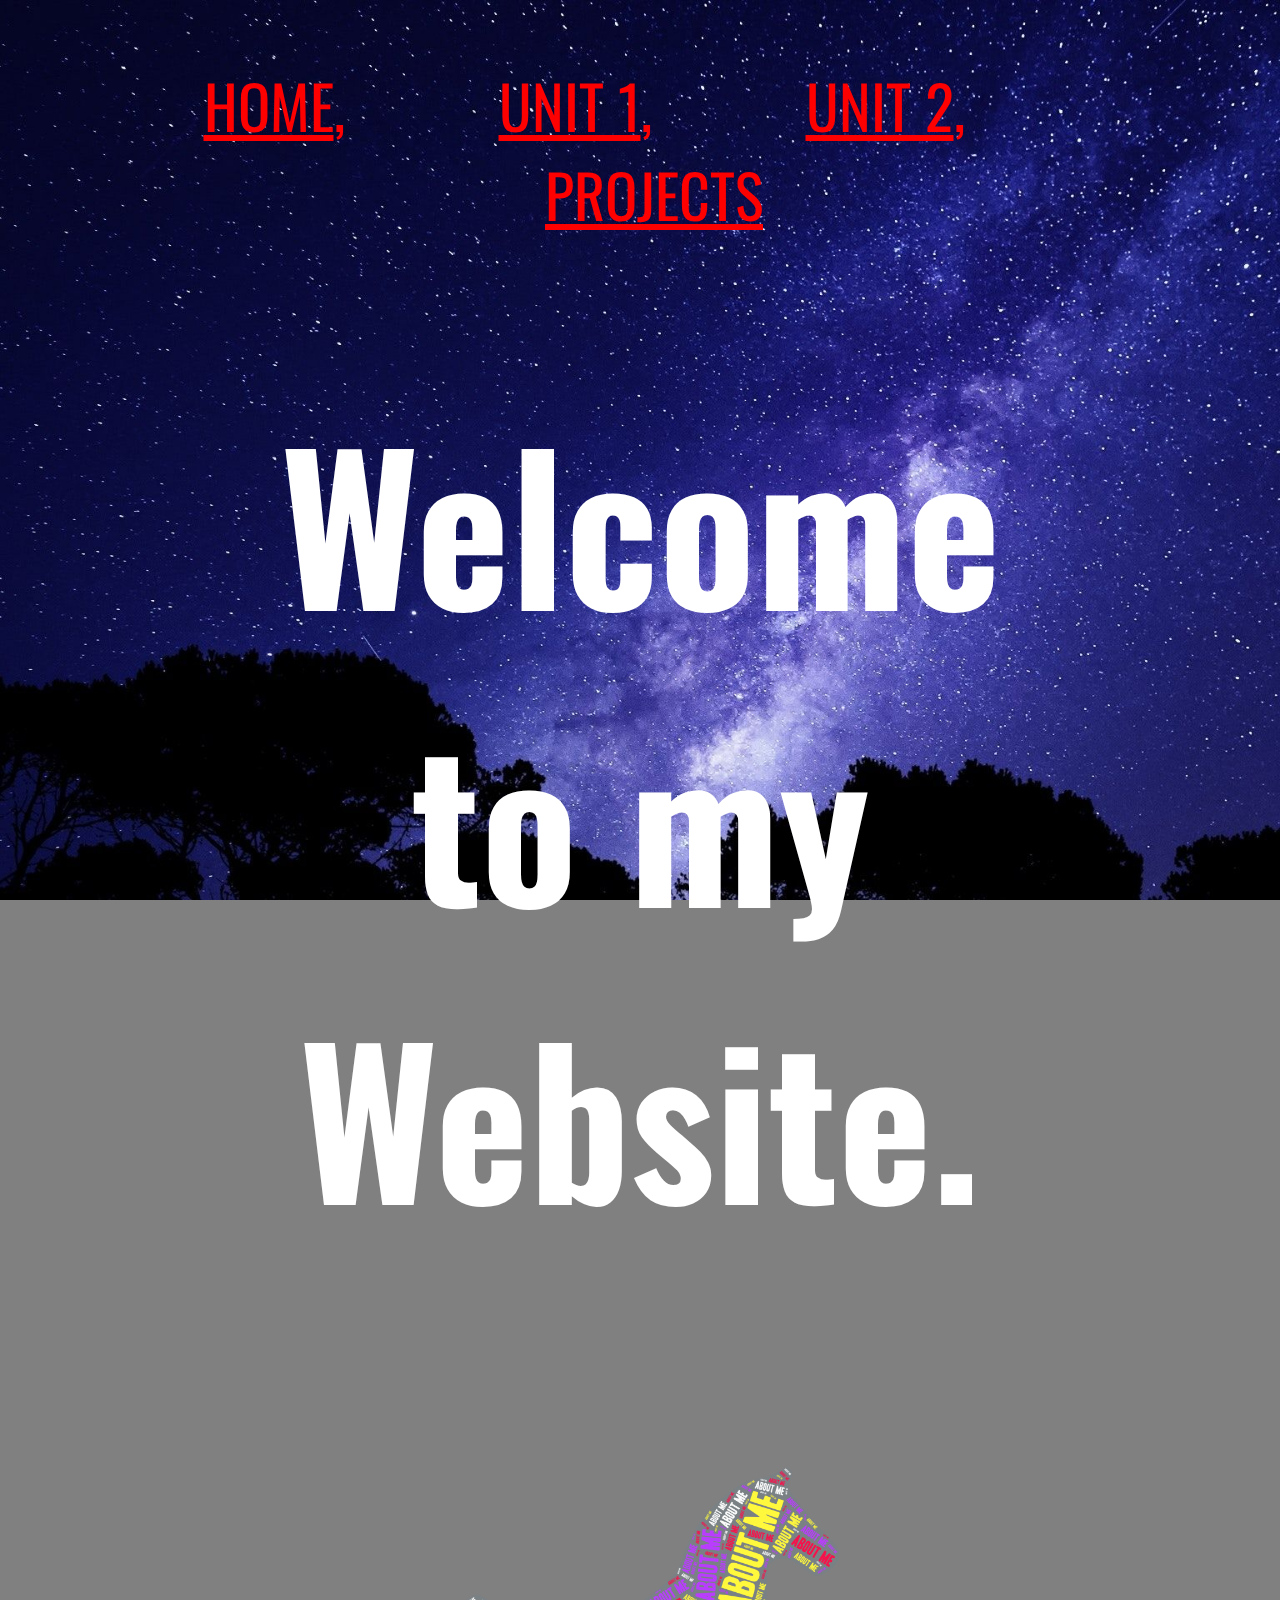
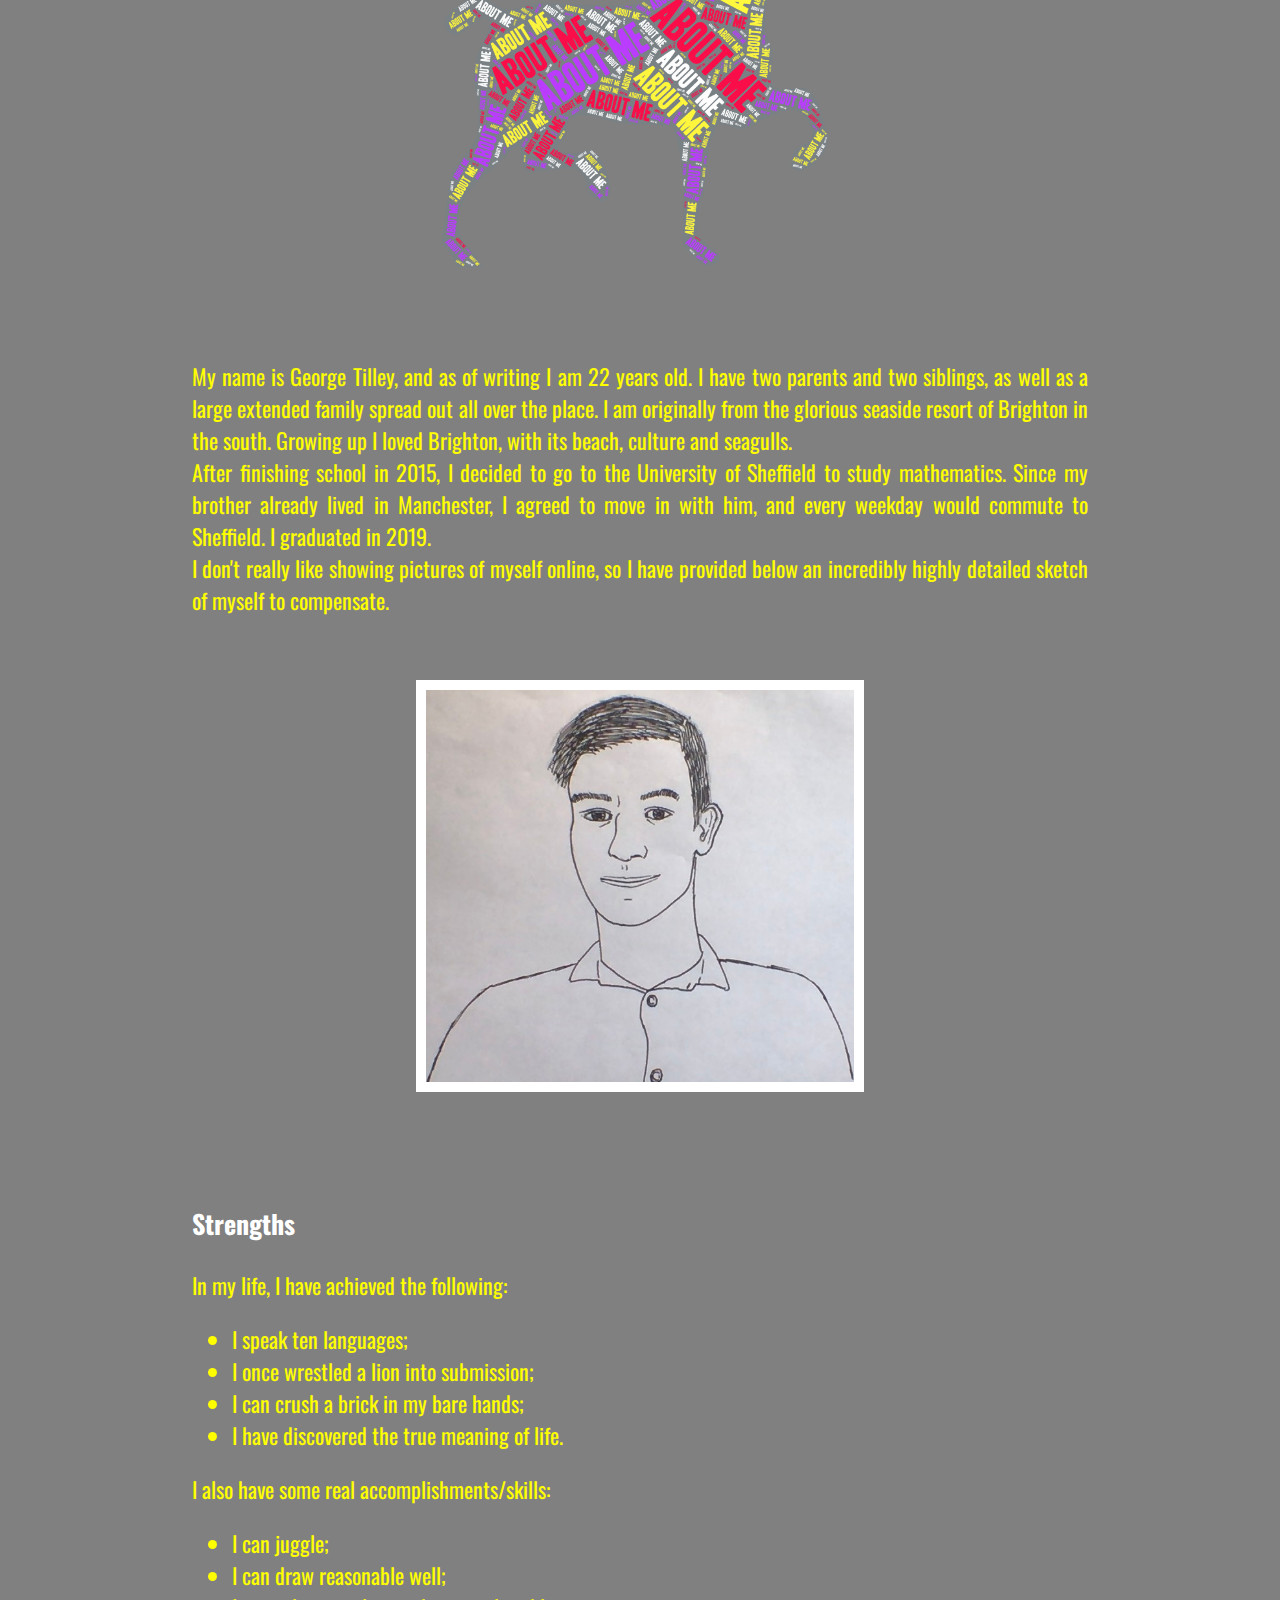
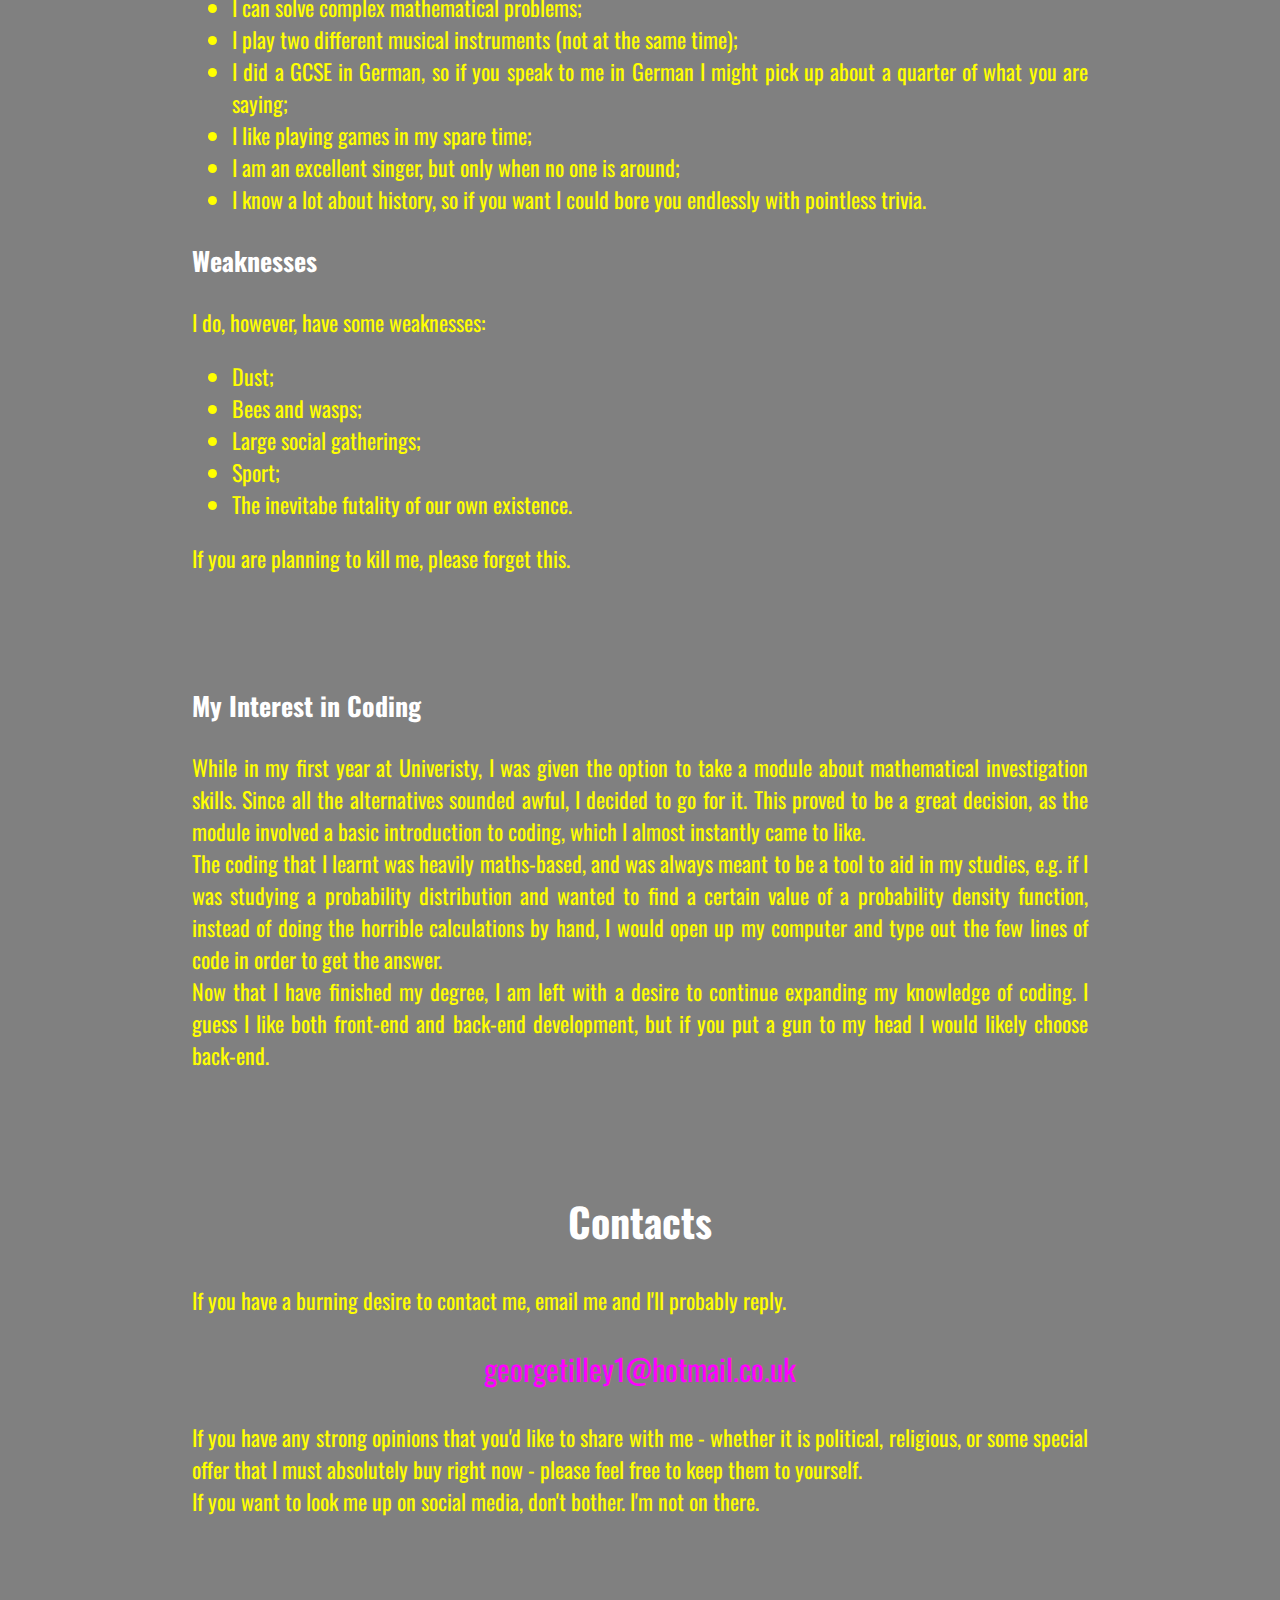
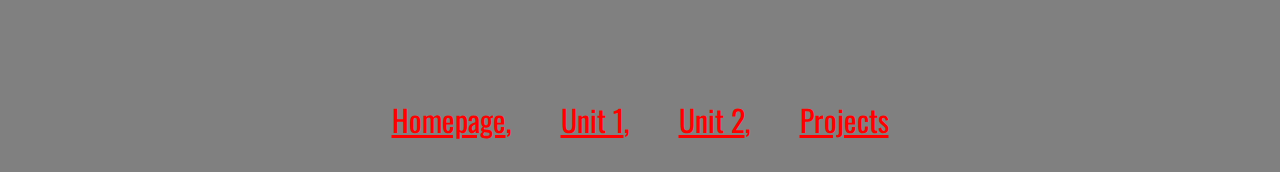
==== commit f7846dec: "Add files via upload" ====
--- a/index.html
+++ b/index.html
@@ -68,7 +68,7 @@
     <h3>My Interest in Coding</h3>
 
     <div class="text">
-        <p>While in my first year at Univeristy, I was given the option to take a module about mathematical investigation skills. Since all the alternatives sounded awful, I decided to go for it. This proved to be a great decision, as the module involved a basic introduction to coding, which I almost instantly came to like. <br> The coding that I learnt was heavily maths-based, and was always meant to be a tool to aid in my studies, e.g. if I was studying a probability distribution and wanted to find a certain value of a probability density function, instead of doing the horrible calculations by hand, I would open up my computer and type out the few lines of code in order to get the answer. <br> After finishing my degree, I was left with a desire to continue expanding my knowledge of coding. I guess I like both front-end and back-end development, but if you put a gun to my head I would likely choose back-end.</p><br><br>
+        <p>While in my first year at Univeristy, I was given the option to take a module about mathematical investigation skills. Since all the alternatives sounded awful, I decided to go for it. This proved to be a great decision, as the module involved a basic introduction to coding, which I almost instantly came to like. <br> The coding that I learnt was heavily maths-based, and was always meant to be a tool to aid in my studies, e.g. if I was studying a probability distribution and wanted to find a certain value of a probability density function, instead of doing the horrible calculations by hand, I would open up my computer and type out the few lines of code in order to get the answer. <br> Now that I have finished my degree, I am left with a desire to continue expanding my knowledge of coding. I guess I like both front-end and back-end development, but if you put a gun to my head I would likely choose back-end.</p><br><br>
     </div>
 
     <h2>Contacts</h2>
